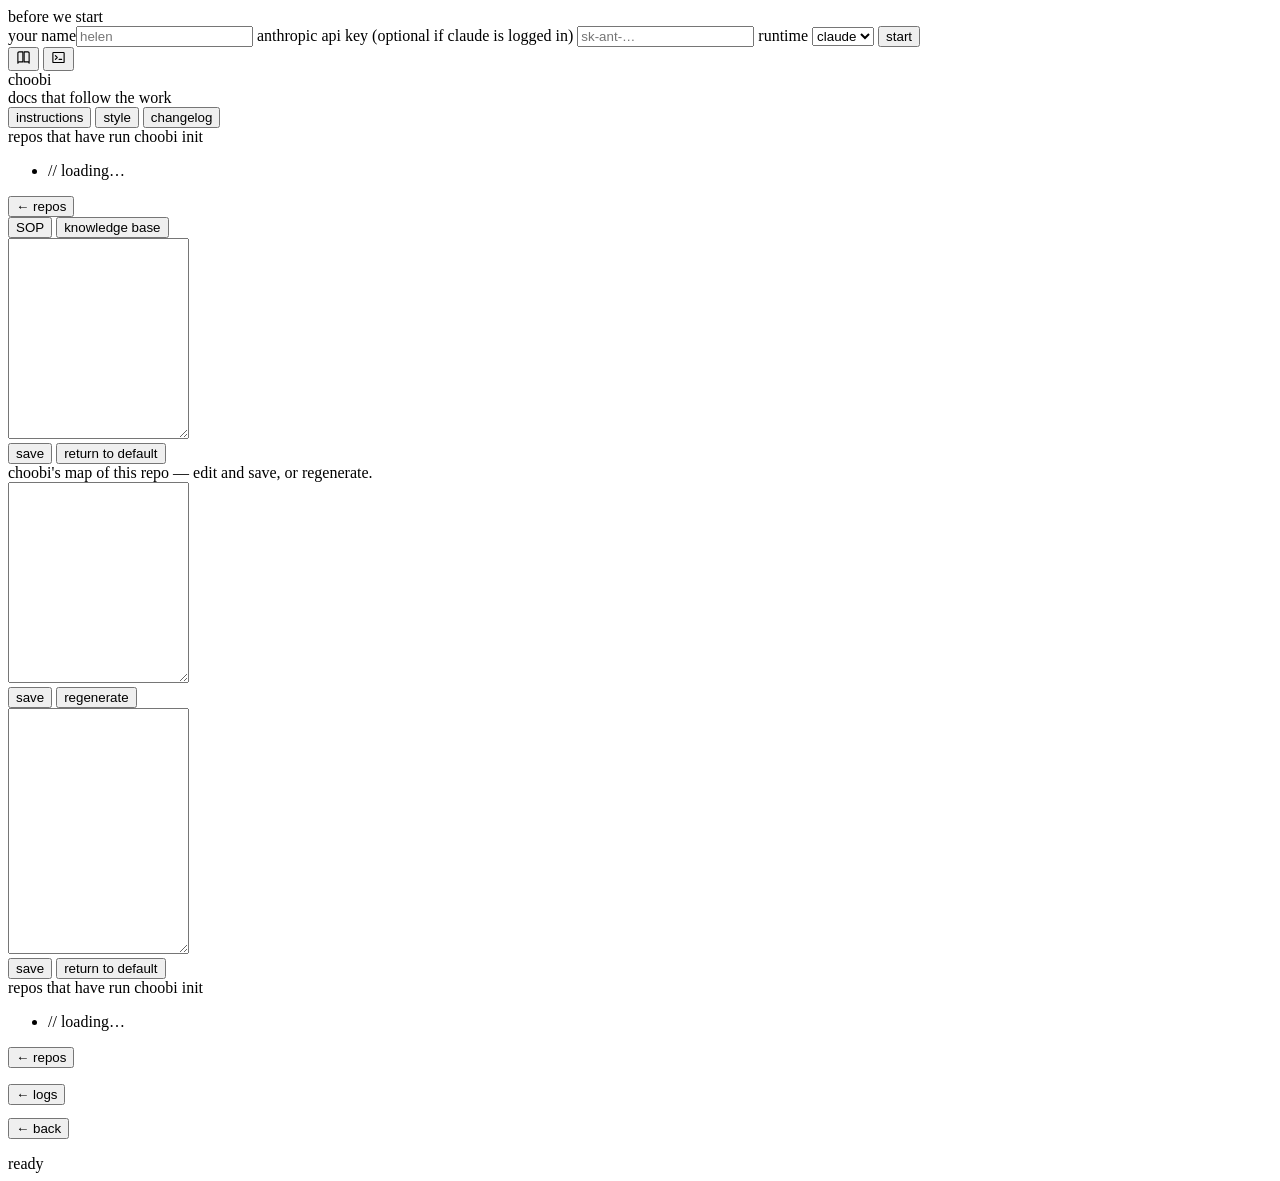
==== choobi/ui/static/index.html @ 55d1e7e6 "feat: implement choobi v1 (engine, CLI, native window, agent skills, recall + eval) Local-first docu" ====
<!doctype html>
<html>
<head>
  <meta charset="utf-8" />
  <title>choobi</title>
  <link rel="stylesheet" href="/static/styles.css" />
</head>
<body>
  <!-- Onboarding -->
  <div id="screen-onboard" class="screen hidden">
    <div class="center onboard-inner">
      <div class="blob cheese"></div>
      <div class="onboard-title">before we start</div>
      <label>your name<input id="ob-name" type="text" placeholder="helen" autocomplete="off" /></label>
      <label>anthropic api key <span class="opt">(optional if claude is logged in)</span>
        <input id="ob-key" type="password" placeholder="sk-ant-…" autocomplete="off" /></label>
      <label>runtime
        <select id="ob-agent"><option value="claude">claude</option><option value="codex">codex</option></select>
      </label>
      <button id="ob-save">start</button>
      <div id="ob-error"></div>
    </div>
  </div>

  <!-- Home -->
  <div id="screen-home" class="screen hidden">
    <div class="topicons">
      <button id="icon-commands" class="icon" title="commands" aria-label="commands">
        <svg viewBox="0 0 24 24" width="15" height="15" fill="none" stroke="currentColor"
             stroke-width="1.8" stroke-linejoin="round">
          <path d="M3 5a2 2 0 0 1 2-2h6v16H5a2 2 0 0 0-2 2z" />
          <path d="M21 5a2 2 0 0 0-2-2h-6v16h6a2 2 0 0 1 2 2z" />
        </svg>
      </button>
      <button id="icon-runtime" class="icon" title="runtime" aria-label="runtime">
        <svg viewBox="0 0 24 24" width="15" height="15" fill="none" stroke="currentColor"
             stroke-width="1.8" stroke-linecap="round" stroke-linejoin="round">
          <rect x="3" y="4" width="18" height="16" rx="1" />
          <path d="M7 9l3 3-3 3" /><path d="M13 15h4" />
        </svg>
      </button>
    </div>

    <header>
      <div class="blob cheese" id="home-blob"></div>
      <div class="title">choobi</div>
      <div class="sub" id="home-sub">docs that follow the work</div>
    </header>
    <nav>
      <button data-panel="instructions" class="active">instructions</button>
      <button data-panel="style">style</button>
      <button data-panel="changelog">changelog</button>
    </nav>
    <main>
      <!-- INSTRUCTIONS: repos -> [SOP | knowledge base] -->
      <section id="panel-instructions" class="panel">
        <div id="instr-repos" class="subview">
          <div class="hint">repos that have run choobi init</div>
          <ul id="instr-repo-list"><li class="empty">// loading…</li></ul>
        </div>
        <div id="instr-detail" class="subview hidden">
          <button class="back" data-back="instr-repos">← repos</button>
          <div class="detail-path" id="instr-repo-path"></div>
          <div class="btn-row">
            <button id="instr-sop-btn">SOP</button>
            <button id="instr-kb-btn">knowledge base</button>
          </div>
          <div id="instr-sop" class="subpane hidden">
            <div id="sop-state" class="opt"></div>
            <textarea id="sop-editor" rows="13" spellcheck="false"></textarea>
            <div class="row-actions">
              <button id="sop-save">save</button>
              <button id="sop-reset">return to default</button>
            </div>
            <div id="sop-result"></div>
          </div>
          <div id="instr-kb" class="subpane hidden">
            <div id="kb-state" class="opt">choobi's map of this repo — edit and save, or regenerate.</div>
            <textarea id="kb-editor" rows="13" spellcheck="false"></textarea>
            <div class="row-actions">
              <button id="kb-save">save</button>
              <button id="kb-regen">regenerate</button>
            </div>
            <div id="kb-result"></div>
          </div>
        </div>
      </section>

      <!-- STYLE -->
      <section id="panel-style" class="panel hidden">
        <div id="style-state" class="opt"></div>
        <textarea id="style-editor" rows="16" spellcheck="false"></textarea>
        <div class="row-actions">
          <button id="style-save">save</button>
          <button id="style-reset">return to default</button>
        </div>
        <div id="style-result"></div>
      </section>

      <!-- CHANGELOG: repos -> logs -> detail -->
      <section id="panel-changelog" class="panel hidden">
        <div id="cl-repos" class="subview">
          <div class="hint">repos that have run choobi init</div>
          <ul id="cl-repo-list"><li class="empty">// loading…</li></ul>
        </div>
        <div id="cl-logs" class="subview hidden">
          <button class="back" data-back="cl-repos">← repos</button>
          <div class="detail-path" id="cl-repo-path"></div>
          <ul id="cl-log-list"></ul>
        </div>
        <div id="cl-detail" class="subview hidden">
          <button class="back" data-back="cl-logs">← logs</button>
          <pre id="cl-detail-text"></pre>
        </div>
      </section>

      <!-- COMMANDS (opened from the book icon, not a nav tab) -->
      <section id="panel-commands" class="panel hidden">
        <button class="back" id="commands-back">← back</button>
        <ul id="commands-list"></ul>
      </section>
    </main>
    <footer><span id="status">ready</span></footer>
  </div>

  <script src="/static/app.js"></script>
</body>
</html>
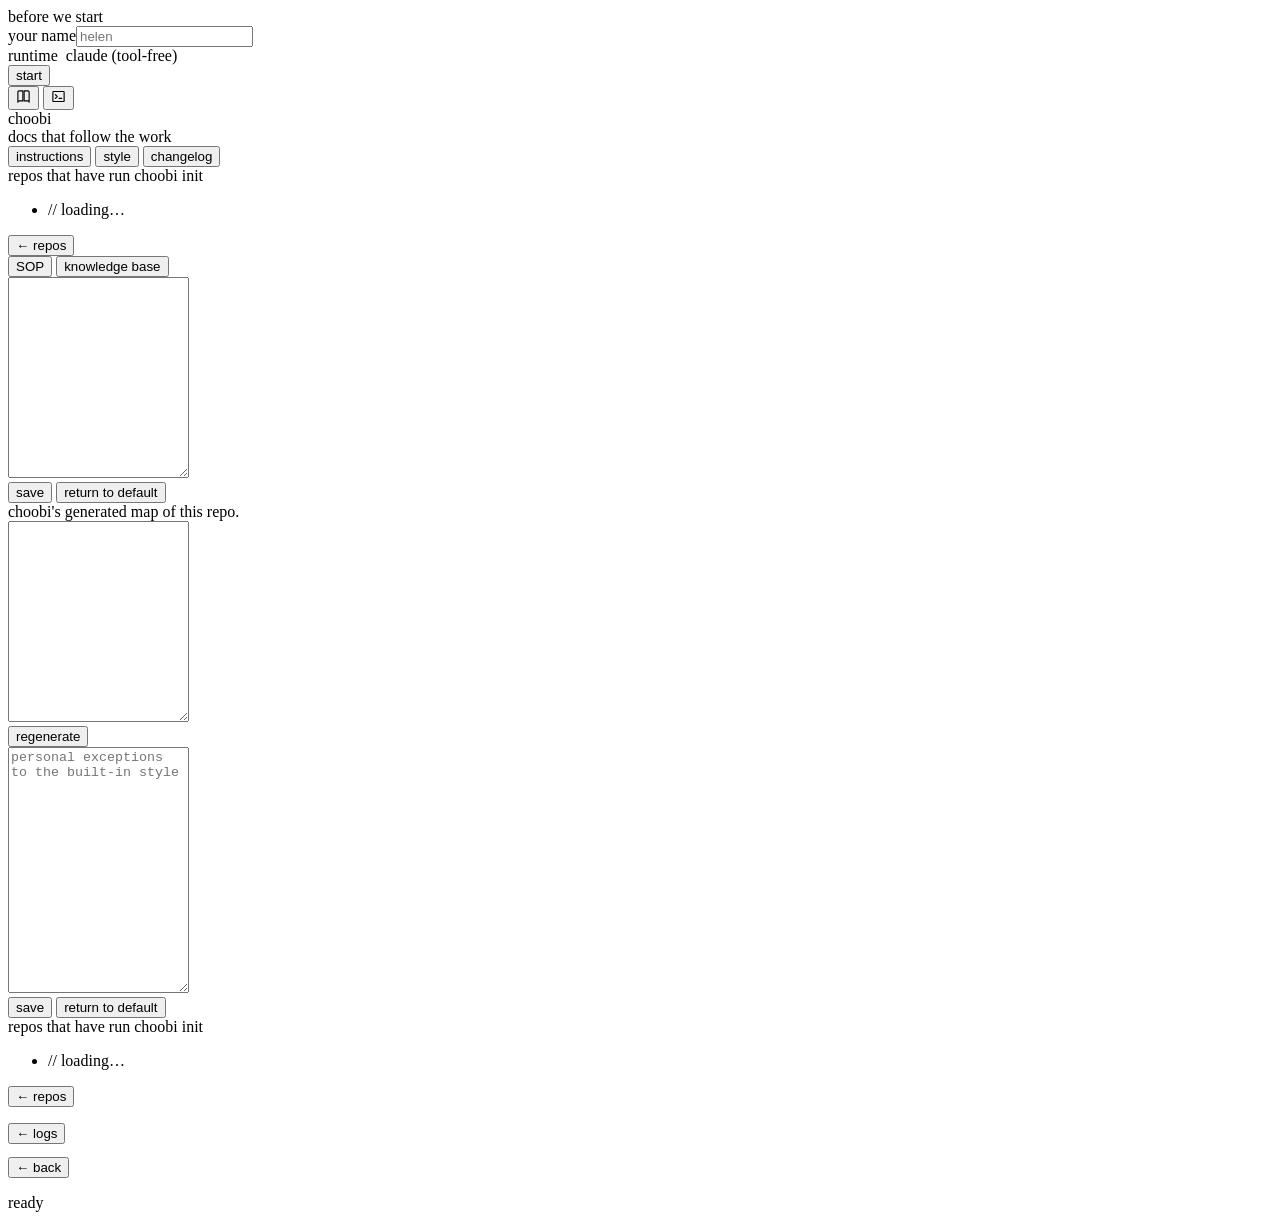
==== commit d947fc91: "fix(core): harden documentation update boundary" ====
--- a/choobi/ui/static/index.html
+++ b/choobi/ui/static/index.html
@@ -1,5 +1,5 @@
 <!doctype html>
-<html>
+<html lang="en">
 <head>
   <meta charset="utf-8" />
   <title>choobi</title>
@@ -12,11 +12,7 @@
       <div class="blob cheese"></div>
       <div class="onboard-title">before we start</div>
       <label>your name<input id="ob-name" type="text" placeholder="helen" autocomplete="off" /></label>
-      <label>anthropic api key <span class="opt">(optional if claude is logged in)</span>
-        <input id="ob-key" type="password" placeholder="sk-ant-…" autocomplete="off" /></label>
-      <label>runtime
-        <select id="ob-agent"><option value="claude">claude</option><option value="codex">codex</option></select>
-      </label>
+      <div>runtime&nbsp;&nbsp;claude (tool-free)</div>
       <button id="ob-save">start</button>
       <div id="ob-error"></div>
     </div>
@@ -75,10 +71,9 @@
             <div id="sop-result"></div>
           </div>
           <div id="instr-kb" class="subpane hidden">
-            <div id="kb-state" class="opt">choobi's map of this repo — edit and save, or regenerate.</div>
-            <textarea id="kb-editor" rows="13" spellcheck="false"></textarea>
+            <div id="kb-state" class="opt">choobi's generated map of this repo.</div>
+            <textarea id="kb-editor" rows="13" spellcheck="false" readonly></textarea>
             <div class="row-actions">
-              <button id="kb-save">save</button>
               <button id="kb-regen">regenerate</button>
             </div>
             <div id="kb-result"></div>
@@ -89,7 +84,8 @@
       <!-- STYLE -->
       <section id="panel-style" class="panel hidden">
         <div id="style-state" class="opt"></div>
-        <textarea id="style-editor" rows="16" spellcheck="false"></textarea>
+        <textarea id="style-editor" rows="16" spellcheck="false"
+                  placeholder="personal exceptions to the built-in style"></textarea>
         <div class="row-actions">
           <button id="style-save">save</button>
           <button id="style-reset">return to default</button>
@@ -120,7 +116,7 @@
         <ul id="commands-list"></ul>
       </section>
     </main>
-    <footer><span id="status">ready</span></footer>
+    <footer><span id="status" aria-live="polite">ready</span></footer>
   </div>
 
   <script src="/static/app.js"></script>
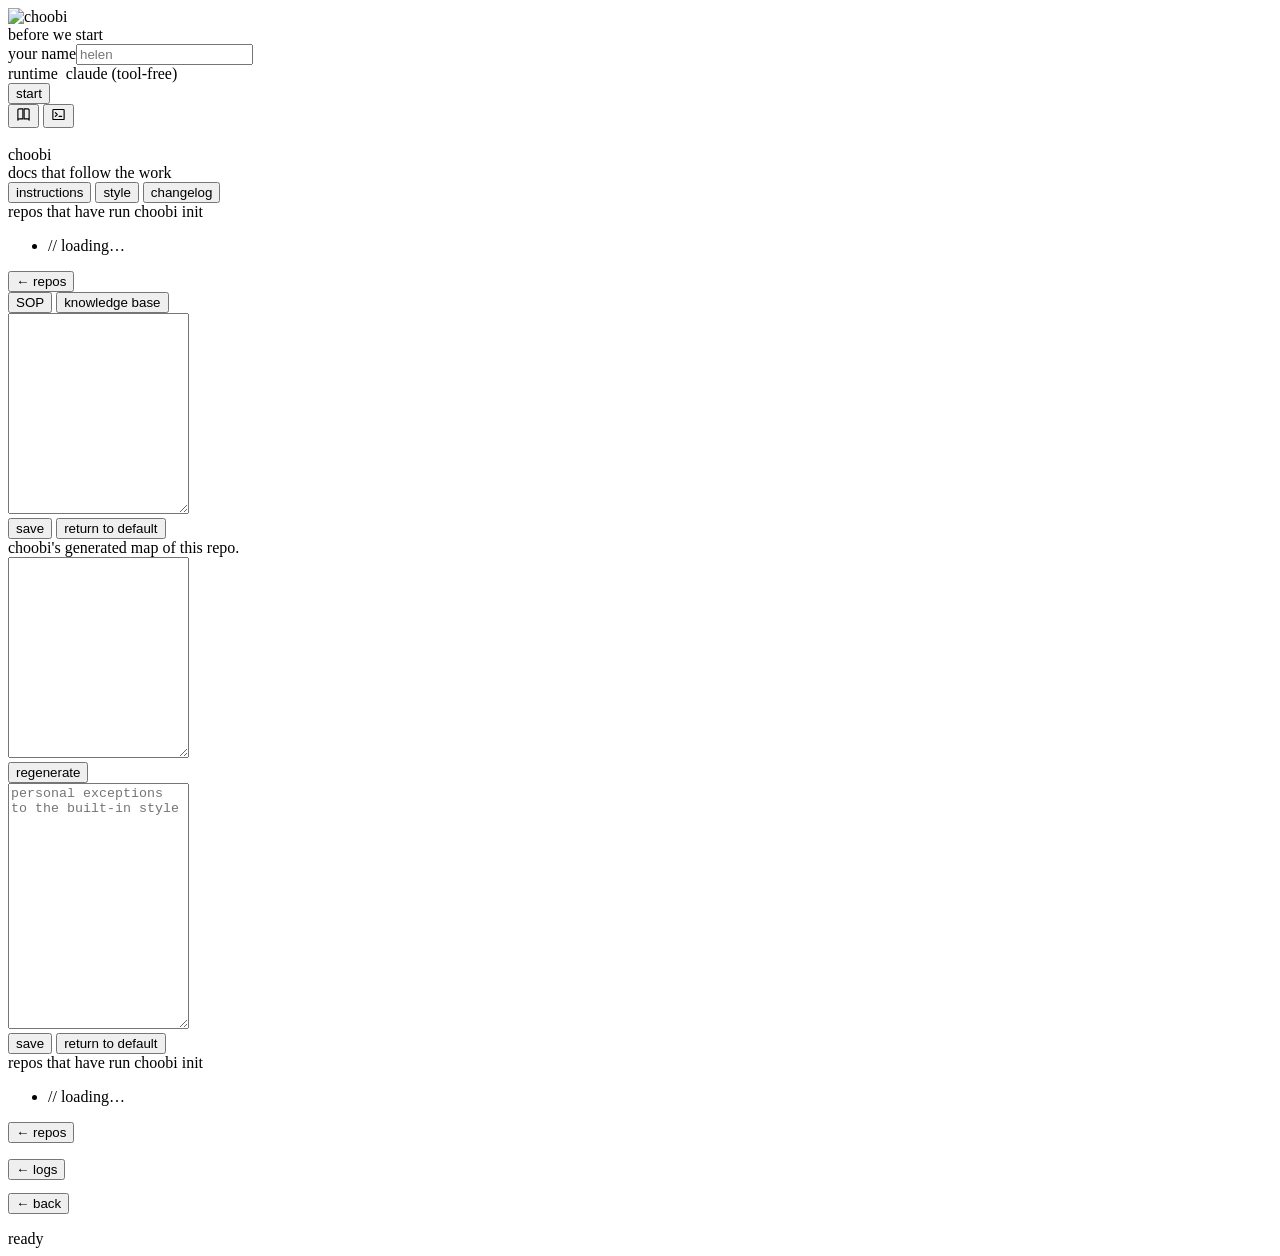
==== commit 83b1f12e: "feat(ui): randomize choobi line-art logo" ====
--- a/choobi/ui/static/index.html
+++ b/choobi/ui/static/index.html
@@ -9,7 +9,7 @@
   <!-- Onboarding -->
   <div id="screen-onboard" class="screen hidden">
     <div class="center onboard-inner">
-      <div class="blob cheese"></div>
+      <img class="blob choobi-face" alt="choobi" />
       <div class="onboard-title">before we start</div>
       <label>your name<input id="ob-name" type="text" placeholder="helen" autocomplete="off" /></label>
       <div>runtime&nbsp;&nbsp;claude (tool-free)</div>
@@ -38,7 +38,7 @@
     </div>
 
     <header>
-      <div class="blob cheese" id="home-blob"></div>
+      <img class="blob choobi-face" id="home-blob" alt="" aria-hidden="true" />
       <div class="title">choobi</div>
       <div class="sub" id="home-sub">docs that follow the work</div>
     </header>
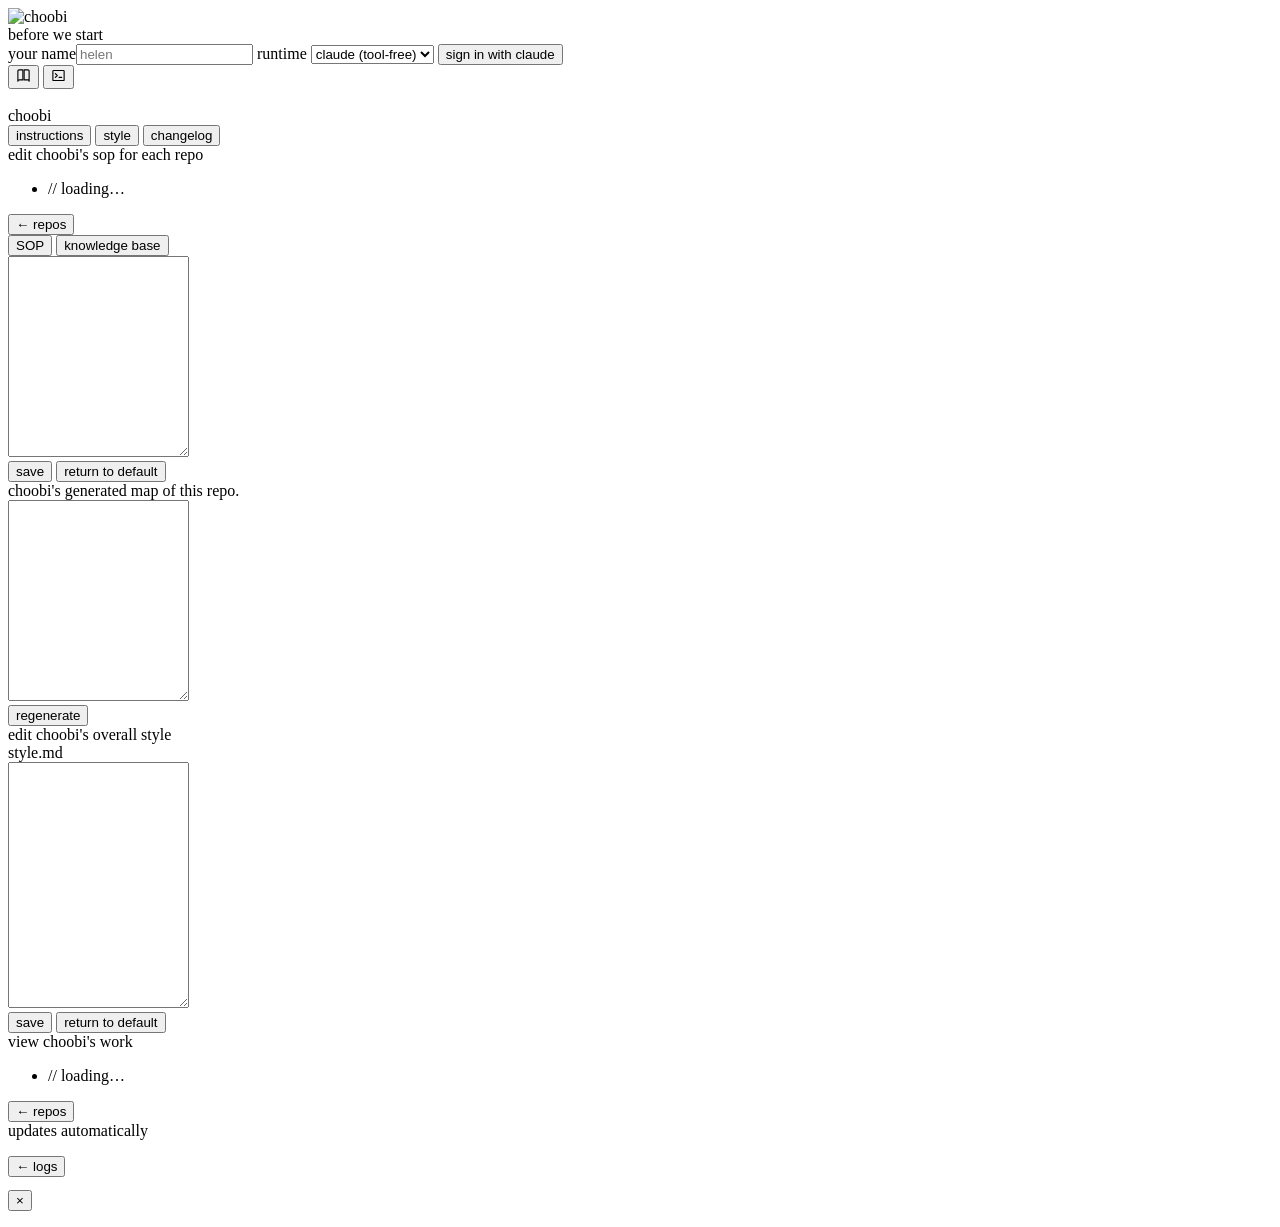
==== commit 8204ccbe: "feat: add full-context documentation review" ====
--- a/choobi/ui/static/index.html
+++ b/choobi/ui/static/index.html
@@ -12,8 +12,12 @@
       <img class="blob choobi-face" alt="choobi" />
       <div class="onboard-title">before we start</div>
       <label>your name<input id="ob-name" type="text" placeholder="helen" autocomplete="off" /></label>
-      <div>runtime&nbsp;&nbsp;claude (tool-free)</div>
-      <button id="ob-save">start</button>
+      <label>runtime
+        <select id="ob-runtime" aria-label="runtime">
+          <option value="claude">claude (tool-free)</option>
+        </select>
+      </label>
+      <button id="ob-save">sign in with claude</button>
       <div id="ob-error"></div>
     </div>
   </div>
@@ -40,7 +44,6 @@
     <header>
       <img class="blob choobi-face" id="home-blob" alt="" aria-hidden="true" />
       <div class="title">choobi</div>
-      <div class="sub" id="home-sub">docs that follow the work</div>
     </header>
     <nav>
       <button data-panel="instructions" class="active">instructions</button>
@@ -51,7 +54,7 @@
       <!-- INSTRUCTIONS: repos -> [SOP | knowledge base] -->
       <section id="panel-instructions" class="panel">
         <div id="instr-repos" class="subview">
-          <div class="hint">repos that have run choobi init</div>
+          <div class="hint">edit choobi's sop for each repo</div>
           <ul id="instr-repo-list"><li class="empty">// loading…</li></ul>
         </div>
         <div id="instr-detail" class="subview hidden">
@@ -83,9 +86,9 @@
 
       <!-- STYLE -->
       <section id="panel-style" class="panel hidden">
-        <div id="style-state" class="opt"></div>
-        <textarea id="style-editor" rows="16" spellcheck="false"
-                  placeholder="personal exceptions to the built-in style"></textarea>
+        <div class="hint">edit choobi's overall style</div>
+        <div class="md-file" aria-label="active markdown file">style.md</div>
+        <textarea id="style-editor" rows="16" spellcheck="false"></textarea>
         <div class="row-actions">
           <button id="style-save">save</button>
           <button id="style-reset">return to default</button>
@@ -96,12 +99,13 @@
       <!-- CHANGELOG: repos -> logs -> detail -->
       <section id="panel-changelog" class="panel hidden">
         <div id="cl-repos" class="subview">
-          <div class="hint">repos that have run choobi init</div>
+          <div class="hint">view choobi's work</div>
           <ul id="cl-repo-list"><li class="empty">// loading…</li></ul>
         </div>
         <div id="cl-logs" class="subview hidden">
           <button class="back" data-back="cl-repos">← repos</button>
           <div class="detail-path" id="cl-repo-path"></div>
+          <div class="hint">updates automatically</div>
           <ul id="cl-log-list"></ul>
         </div>
         <div id="cl-detail" class="subview hidden">
@@ -112,11 +116,11 @@
 
       <!-- COMMANDS (opened from the book icon, not a nav tab) -->
       <section id="panel-commands" class="panel hidden">
-        <button class="back" id="commands-back">← back</button>
+        <button class="close-panel" id="commands-back" title="close commands"
+                aria-label="close commands">×</button>
         <ul id="commands-list"></ul>
       </section>
     </main>
-    <footer><span id="status" aria-live="polite">ready</span></footer>
   </div>
 
   <script src="/static/app.js"></script>
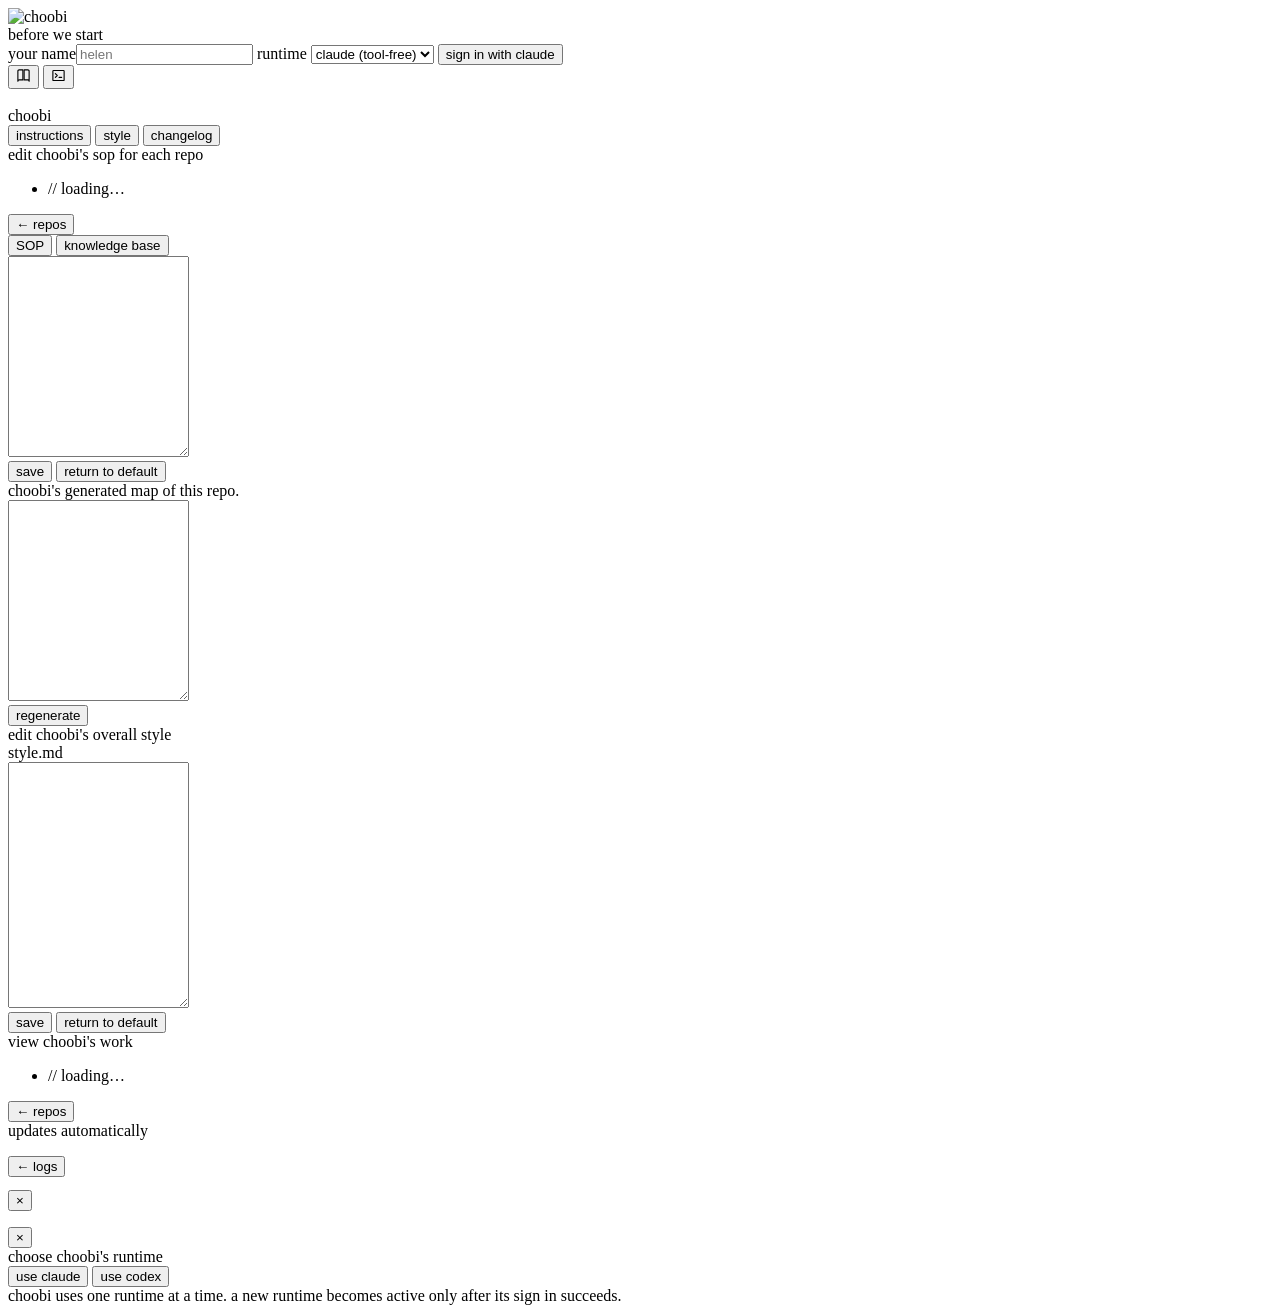
==== commit d96e6a15: "feat: add selectable runtimes and client docs" ====
--- a/choobi/ui/static/index.html
+++ b/choobi/ui/static/index.html
@@ -15,6 +15,7 @@
       <label>runtime
         <select id="ob-runtime" aria-label="runtime">
           <option value="claude">claude (tool-free)</option>
+          <option value="codex">codex (isolated)</option>
         </select>
       </label>
       <button id="ob-save">sign in with claude</button>
@@ -120,6 +121,21 @@
                 aria-label="close commands">×</button>
         <ul id="commands-list"></ul>
       </section>
+
+      <!-- RUNTIME (opened from the terminal icon, not a nav tab) -->
+      <section id="panel-runtime" class="panel hidden">
+        <button class="close-panel" id="runtime-back" title="close runtime settings"
+                aria-label="close runtime settings">×</button>
+        <div class="hint">choose choobi's runtime</div>
+        <div id="runtime-current"></div>
+        <div class="runtime-choices">
+          <button data-runtime-choice="claude">use claude</button>
+          <button data-runtime-choice="codex">use codex</button>
+        </div>
+        <div class="opt runtime-note">choobi uses one runtime at a time. a new runtime becomes
+          active only after its sign in succeeds.</div>
+        <div id="runtime-result"></div>
+      </section>
     </main>
   </div>
 
